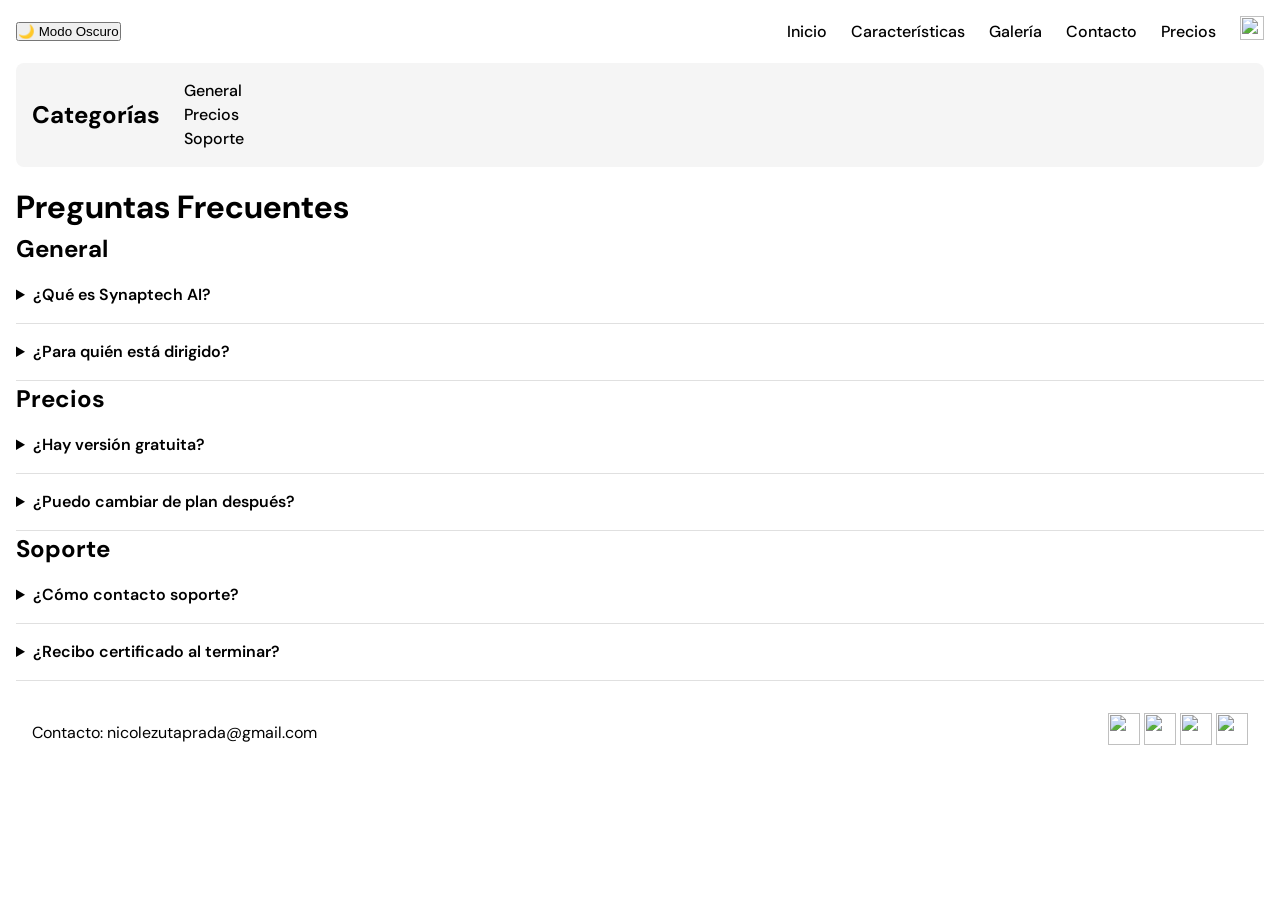
==== faq.html @ 7952f907 "feat: agregando grid y cambiando de tema para ahora vender un curso" ====
<!DOCTYPE html>
<html lang="es">
<head>
    <meta charset="UTF-8">
    <meta name="viewport" content="width=device-width, initial-scale=1.0">
    <title>Synaptech AI - Planes y Precios</title>
    <link rel="stylesheet" href="css/style.css">
    <link href="https://fonts.googleapis.com/css2?family=DM+Sans:ital,opsz,wght@0,9..40,100..1000;1,9..40,100..1000&display=swap" rel="stylesheet">
</head>
<body>
    <header>
        <button id="dark-mode-btn">🌙 Modo Oscuro</button>
        <nav>
            <ul>
                <li><a href="index.html"> Inicio</a></li>
                <li><a href="index.html#caracteristicas">Características</a></li>
                <li><a href="index.html#galeria">Galería</a></li>
                <li><a href="index.html#contacto">Contacto</a></li>
            </ul>
            <a href="precios.html">Precios</a>
            <a href="faq.html" id="icono-faq" aria-label="Preguntas frecuentes">
                <img src="img/faq.svg" alt="" width="24" height="24">
            </a>
        </nav>

    </header>
<nav class="faq-nav">
    <h2>Categorías</h2>
    <ul>
      <li><a href="#general">General</a></li>
      <li><a href="#precios">Precios</a></li>
      <li><a href="#soporte">Soporte</a></li>
    </ul>
  </nav>
<main class="faq-main">
    <h1>Preguntas Frecuentes</h1>

    <section id="general">
        <h2>General</h2>
        <details>
            <summary>¿Qué es Synaptech AI?</summary>
            <p>Synaptech AI es un curso de Inteligencia Artificial diseñado para personas sin experiencia técnica que quieren aprender a usar la IA en su vida y trabajo.</p>
        </details>
        <details>
            <summary>¿Para quién está dirigido?</summary>
            <p>Para cualquier persona que quiera aprender IA desde cero, sin necesidad de saber programar ni tener conocimientos técnicos previos.</p>
        </details>
    </section>

    <section id="precios">
        <h2>Precios</h2>
        <details>
            <summary>¿Hay versión gratuita?</summary>
            <p>Sí, el plan Free incluye una introducción a la IA y 2 lecciones gratuitas para que puedas empezar sin costo.</p>
        </details>
        <details>
            <summary>¿Puedo cambiar de plan después?</summary>
            <p>Sí, puedes actualizar tu plan en cualquier momento desde tu perfil.</p>
        </details>
    </section>

    <section id="soporte">
        <h2>Soporte</h2>
        <details>
            <summary>¿Cómo contacto soporte?</summary>
            <p>Puedes escribirnos a través del formulario de contacto en nuestra página principal o directamente a nuestro correo.</p>
        </details>
        <details>
            <summary>¿Recibo certificado al terminar?</summary>
            <p>Sí, al completar el curso recibes un certificado digital que puedes compartir en LinkedIn y redes profesionales.</p>
        </details>
    </section>
</main>
    

    <footer>
        <p>Contacto: nicolezutaprada@gmail.com</p>
        
        <div id="redessociales">
        <a href="#" aria-label="Síguenos en Facebook">
            <img src="img/facebook.png" alt="" width="32" height="32">
        </a>
        <a href="#" aria-label="Síguenos en Instagram">
            <img src="img/instagram.png" alt="" width="32" height="32">
        </a>
        <a href="#" aria-label="Síguenos en TikTok">
            <img src="img/tiktok.png" alt="" width="32" height="32">
        </a>
        <a href="#" aria-label="Contacto">
            <img src="img/wsp.png" alt="" width="32" height="32">
        </a>

        </div>
    </footer>
    <script>
        const btn = document.getElementById('dark-mode-btn');
        btn.addEventListener('click', function() {
            document.body.classList.toggle('dark-mode');
        });
    </script>
</body>
</html>
---- css/style.css ----
* {
    margin: 0;
    padding: 0;
    box-sizing: border-box;
}

:root {

--bgcolor:#ffffff;
--textcolor:#000000;

}


body{
    font-family: "DM Sans", sans-serif;
    line-height: 1.5;
    background-color: var(--bgcolor);
    color: var(--textcolor);
}

body.dark-mode{
    --bgcolor: #000000;
    --textcolor:#ffffff;
}



nav {
  display: flex;
  align-items: center;
  gap: 24px;
}

header {
  display: flex;
  align-items: center;
  justify-content: space-between;
  padding: 16px;
}
header nav ul {
  display: flex;
  align-items: center;
  gap: 24px;
  list-style: none;
  margin: 0;
  padding: 0;
}

nav a {
  
  text-decoration: none;
color: var(--textcolor); /* se pone la variable porque body.darmode cambia esa variable a blanco cuando se activa el modo oscuro*/
  font-weight: 500;

}

/* justify-content → mover elementos a izquierda, centro o derecha
align-items → mover elementos arriba, centro o abajo*/


#hero {
  display: flex;
  flex-direction:column;     /* base: apilado en móvil, decide hacia dónde van. El justify-content decide dónde dentro de esa dirección.  */ 
  align-items: center;
  gap: 32px;
  padding: 32px;
  text-align: center;
}

#hero img {
  max-width: 100%; /*Puedes medir lo que tú quieras (tu tamaño nativo), PERO tu tope máximo permitido es el 100% de tu padre*/
  height: auto;
}


footer {
  display: flex;
  justify-content: space-between;
  align-items: center;
  padding: 16px 32px;
 
  flex-wrap: wrap;  /* para q los q sobran bajen a la 2da linea */
  gap: 16px;        /*  para que no queden pegados al bajar a la 2da linea*/
}

footer a {
  display: inline-flex;
  align-items: center;
}


#contacto {
  display: flex;
  flex-direction: column;
  align-items: center;
  padding: 32px;
}

#contacto form {
  display: flex;
  flex-direction: column;
  gap: 8px;
  width: 100%;
}

#contacto label {
  font-weight: 600;
}

#contacto input {
  padding: 8px;
  border: 1px solid #e0e0e0;
  border-radius: 4px;
  font: inherit;  /*hereda el tipo de letra dms sans*/
}

#contacto button {
  margin-top: 16px;
  padding: 12px;
  background: #1a1a1a;
  color: #fff;
  border: none;   /* quita el borde por defecto del navegador */
  border-radius: 4px;     /* redondea las esquinas */
  font-weight: 600;
  cursor: pointer;
}

.logo {
  font-weight: 700;
  font-size: 18px;
  margin-right: auto;
}

#caracteristicas {
  padding: 32px;
}

.cards {
  display: flex;        /* pone las cards en fila horizontal */
  flex-wrap: wrap;      /* si no caben en una línea, bajan a la siguiente */
  gap: 16px;            /* espacio entre cada card */
  margin-top: 16px;     /* espacio entre el h2 y las cards */
}

.card {
  flex-basis: 280px;    /* tamaño base de cada card antes de crecer, como width */
  flex-grow: 1;         /* si sobra espacio, las 3 cards se lo reparten por igual. Si una tuviera flex-grow:2 comería el doble del espacio sobrante */
  padding: 16px;        /* espacio interno entre el borde y el contenido */
  border: 1px solid #e0e0e0;  /* borde gris claro de 1px sólido */
  border-radius: 8px;   /* esquinas redondeadas */
   background-color: var(--bgcolor);  /* igual que en .plan */
}

#galeria {
  padding: 32px;
}

.galeria {
  display: flex;
  flex-wrap: wrap;
  gap: 8px;
  margin-top: 16px;
}

.galeria img {
  max-width: 100%;
  flex-grow: 1;
  height: auto;
  border-radius: 4px;
}


#preguntasfrecuentes {
  padding: 32px;

}

#preguntasfrecuentes h2 {
  margin-bottom: 24px;
}

#preguntasfrecuentes h3 {
  padding: 16px 0;
  border-top: 1px solid #e0e0e0; /* línea separadora arriba de cada pregunta */
  font-size: 16px;
}

#preguntasfrecuentes p {
  padding-bottom: 16px;
  color: #555; /* texto de respuesta un poco más suave */
}



#galeria {
  padding: 32px;
}

#galeria h2 {
  margin-bottom: 24px;
}

.galeria {
  display: flex;
  flex-wrap: wrap;
  gap: 16px;
}

.galeria img {
  width: 100%;        /* móvil: 1 imagen por fila */
  border-radius: 8px;
}


/* ========================= PRECIOS.HTML ========================= */
.planes {
  display: grid;
  gap: 24px;
  padding: 32px;
  margin: 0 auto;
}

.plan {
  border: 1px solid #e0e0e0;
  border-radius: 8px;
  padding: 24px;
   background-color: var(--bgcolor);;
  height: 300px;

  display: flex;
  flex-direction: column;
  justify-content: space-between;
  align-items: center;
}

.plan .precio {
  font-size: 32px;
  font-weight: 700;
  margin: 16px 0;
}

#content-precios {
  text-align: center;
}

.plan ul {
  list-style: none;
  text-align: center;
}


.plan a {
  color: var(--textcolor);
  text-decoration: none;
  border: #1a1a1a 1px solid;
  border-radius: 5px;
  padding: 4px 12px;
}


.clientes {
  padding: 32px;
  margin: 0 auto;
}

.logos {
  display: grid;
  /* auto-fit: ajusta automáticamente cuántas columnas caben en el ancho disponible, Grid lo calcula */
  /* minmax(150px, 1fr): cada columna mide mínimo 150px, máximo 1 fracción (lo que sobre) */
  grid-template-columns: repeat(auto-fit, minmax(150px, 1fr));
  gap: 16px;
  margin-top: 16px;
}

.logo-cliente {
  background: #797676;
  border: #1a1a1a 1px solid;
   color: var(--textcolor);
  padding: 24px;
  text-align: center;
  font-weight: 700;
  border-radius: 8px;
}


/* ========================= FAQ.HTML ========================= */

/* BASE: móvil — todo apilado en 1 columna */
.faq-layout {
  display: grid;
  grid-template-areas:
    "header"
    "nav"
    "main"
    "footer";
  grid-template-columns: 1fr;
  gap: 16px;
  min-height: 100vh;

}

.faq-layout header {
  grid-area: header;
}

.faq-nav {
  grid-area: nav;


  padding: 16px;
  margin: 0px 16px;
  background: #f5f5f5;
  border-radius: 8px;
}

.faq-main {
  grid-area: main;

  padding: 16px;
}

.faq-layout footer {
  grid-area: footer;
}


.faq-nav ul {
  list-style: none;
  padding: 0;
}

.faq-main details {
  border-bottom: 1px solid #e0e0e0;
  padding: 16px 0;
}

.faq-main summary {
  font-weight: 600;
  cursor: pointer;
}

.faq-layout h1 {
   padding: 16px;
   text-align: center;
}


/* ===== TABLET (640px en adelante) ===== */
@media (min-width: 640px) { /* cuando la pantalla sea 640px o más, aplica esto, ESTAMOS USANDO MIN WIDTH PORQUE PARTIMOS DE MOBILE ( 400 PX)  MIN WIDTH LO QUE NOS DICE ES QUE  LO Q ESTA DENTRO DE LOS {} SE CUMPLIRA SI EL ANCHO DE LA PANTALLA MIDE EL VALOR INDICADO O MAS*/
  .galeria img {
    width: 48%; /* en tablet: 2 imágenes por fila (48%+48%=96%, el 4% restante es el gap) */
  }
    .planes {
    grid-template-columns: 1fr 1fr;
  }
  
   .faq-layout {
    grid-template-areas:
      "header header"
      "nav    main"
      "footer footer";
    grid-template-columns: 200px 1fr;
    grid-template-rows: auto 1fr auto;
  }
} /* si la pantalla es menor a 640px, este bloque completo se ignora */

/* ===== ESCRITORIO (1024px en adelante) ===== */
@media (min-width: 1024px) { /* cuando la pantalla sea 1024px o más, aplica esto */
  #hero {
    flex-direction: row;  /* en escritorio: el hero se pone en fila (texto e imagen lado a lado), sobrescribe el column que tenías para móvil */
    text-align: left;     /* en escritorio: el texto se alinea a la izquierda */
  }
  #hero img {
    max-width: 50%; /* en escritorio: la imagen ocupa máximo la mitad del hero */
  }
  .galeria img {
    width: 23%; /* en escritorio: 4 imágenes por fila (23%x4=92%, el 8% restante es el gap) */
  }
      .planes {
    grid-template-columns: repeat(4, 1fr) ;  /* equivale a 1fr 1fr 1fr 1fr */
  }
} /* si la pantalla es menor a 1024px, este bloque completo se ignora */
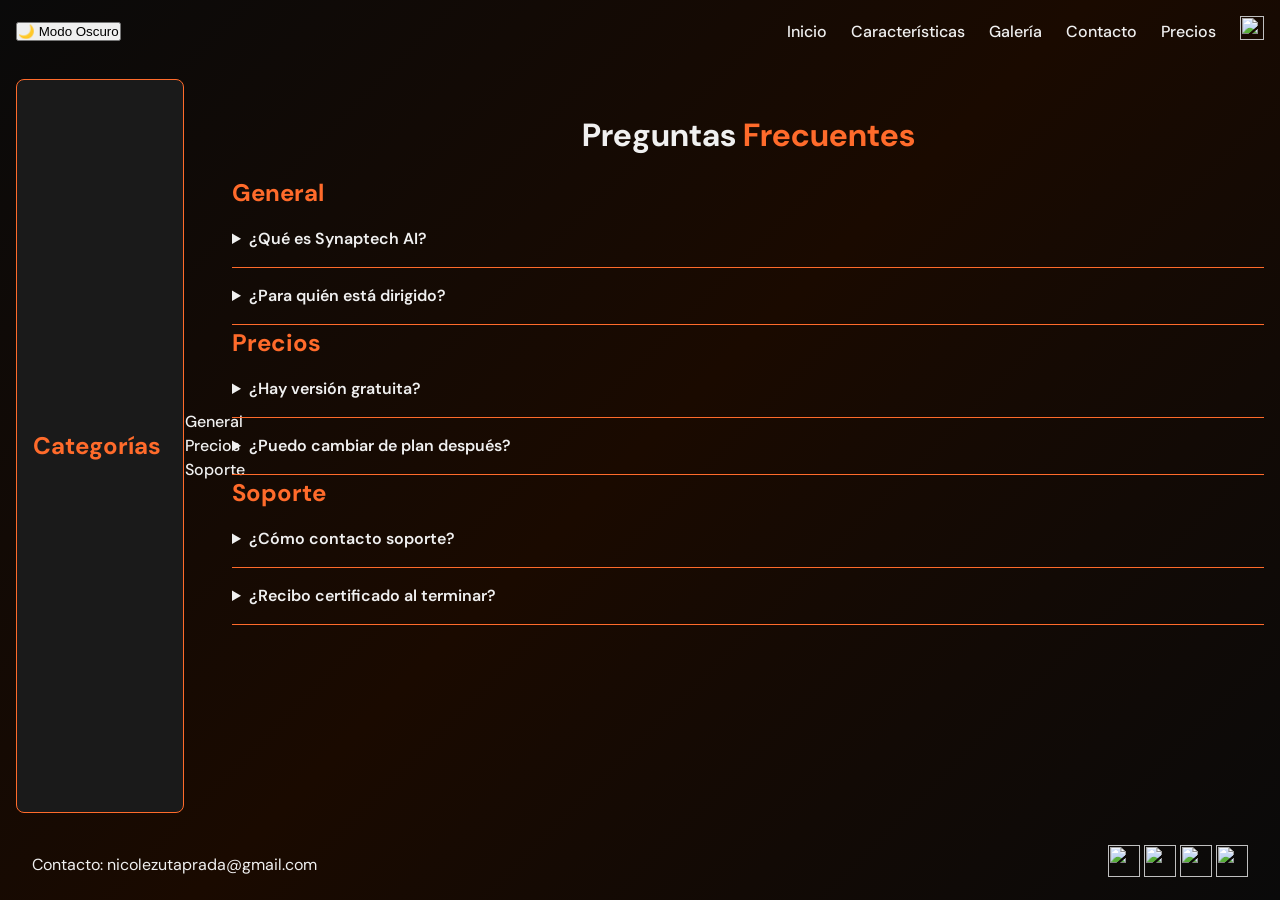
==== commit 8ace7058: "feat:agregando estilos ccs" ====
--- a/faq.html
+++ b/faq.html
@@ -3,11 +3,11 @@
 <head>
     <meta charset="UTF-8">
     <meta name="viewport" content="width=device-width, initial-scale=1.0">
-    <title>Synaptech AI - Planes y Precios</title>
+    <title>Synaptech AI - Preguntas Frecuentes</title>
     <link rel="stylesheet" href="css/style.css">
     <link href="https://fonts.googleapis.com/css2?family=DM+Sans:ital,opsz,wght@0,9..40,100..1000;1,9..40,100..1000&display=swap" rel="stylesheet">
 </head>
-<body>
+<body class="faq-layout">
     <header>
         <button id="dark-mode-btn">🌙 Modo Oscuro</button>
         <nav>
@@ -22,81 +22,89 @@
                 <img src="img/faq.svg" alt="" width="24" height="24">
             </a>
         </nav>
+    </header>
 
-    </header>
-<nav class="faq-nav">
-    <h2>Categorías</h2>
-    <ul>
-      <li><a href="#general">General</a></li>
-      <li><a href="#precios">Precios</a></li>
-      <li><a href="#soporte">Soporte</a></li>
-    </ul>
-  </nav>
-<main class="faq-main">
-    <h1>Preguntas Frecuentes</h1>
+    <nav class="faq-nav">
+        <h2><span style="color: #ff6b2b;">Categorías</span></h2>
+        <ul>
+            <li><a href="#general">General</a></li>
+            <li><a href="#precios">Precios</a></li>
+            <li><a href="#soporte">Soporte</a></li>
+        </ul>
+    </nav>
 
-    <section id="general">
-        <h2>General</h2>
-        <details>
-            <summary>¿Qué es Synaptech AI?</summary>
-            <p>Synaptech AI es un curso de Inteligencia Artificial diseñado para personas sin experiencia técnica que quieren aprender a usar la IA en su vida y trabajo.</p>
-        </details>
-        <details>
-            <summary>¿Para quién está dirigido?</summary>
-            <p>Para cualquier persona que quiera aprender IA desde cero, sin necesidad de saber programar ni tener conocimientos técnicos previos.</p>
-        </details>
-    </section>
+    <main class="faq-main">
+        <h1>Preguntas <span style="color: #ff6b2b;">Frecuentes</span></h1>
 
-    <section id="precios">
-        <h2>Precios</h2>
-        <details>
-            <summary>¿Hay versión gratuita?</summary>
-            <p>Sí, el plan Free incluye una introducción a la IA y 2 lecciones gratuitas para que puedas empezar sin costo.</p>
-        </details>
-        <details>
-            <summary>¿Puedo cambiar de plan después?</summary>
-            <p>Sí, puedes actualizar tu plan en cualquier momento desde tu perfil.</p>
-        </details>
-    </section>
+        <section id="general">
+            <h2><span style="color: #ff6b2b;">General</span></h2>
+            <details>
+                <summary>¿Qué es Synaptech AI?</summary>
+                <p>Synaptech AI es un curso de Inteligencia Artificial diseñado para personas sin experiencia técnica que quieren aprender a usar la IA en su vida y trabajo.</p>
+            </details>
+            <details>
+                <summary>¿Para quién está dirigido?</summary>
+                <p>Para cualquier persona que quiera aprender IA desde cero, sin necesidad de saber programar ni tener conocimientos técnicos previos.</p>
+            </details>
+        </section>
 
-    <section id="soporte">
-        <h2>Soporte</h2>
-        <details>
-            <summary>¿Cómo contacto soporte?</summary>
-            <p>Puedes escribirnos a través del formulario de contacto en nuestra página principal o directamente a nuestro correo.</p>
-        </details>
-        <details>
-            <summary>¿Recibo certificado al terminar?</summary>
-            <p>Sí, al completar el curso recibes un certificado digital que puedes compartir en LinkedIn y redes profesionales.</p>
-        </details>
-    </section>
-</main>
-    
+        <section id="precios">
+            <h2><span style="color: #ff6b2b;">Precios</span></h2>
+            <details>
+                <summary>¿Hay versión gratuita?</summary>
+                <p>Sí, el plan Free incluye una introducción a la IA y 2 lecciones gratuitas para que puedas empezar sin costo.</p>
+            </details>
+            <details>
+                <summary>¿Puedo cambiar de plan después?</summary>
+                <p>Sí, puedes actualizar tu plan en cualquier momento desde tu perfil.</p>
+            </details>
+        </section>
+
+        <section id="soporte">
+            <h2><span style="color: #ff6b2b;">Soporte</span></h2>
+            <details>
+                <summary>¿Cómo contacto soporte?</summary>
+                <p>Puedes escribirnos a través del formulario de contacto en nuestra página principal o directamente a nuestro correo.</p>
+            </details>
+            <details>
+                <summary>¿Recibo certificado al terminar?</summary>
+                <p>Sí, al completar el curso recibes un certificado digital que puedes compartir en LinkedIn y redes profesionales.</p>
+            </details>
+        </section>
+    </main>
 
     <footer>
         <p>Contacto: nicolezutaprada@gmail.com</p>
-        
         <div id="redessociales">
-        <a href="#" aria-label="Síguenos en Facebook">
-            <img src="img/facebook.png" alt="" width="32" height="32">
-        </a>
-        <a href="#" aria-label="Síguenos en Instagram">
-            <img src="img/instagram.png" alt="" width="32" height="32">
-        </a>
-        <a href="#" aria-label="Síguenos en TikTok">
-            <img src="img/tiktok.png" alt="" width="32" height="32">
-        </a>
-        <a href="#" aria-label="Contacto">
-            <img src="img/wsp.png" alt="" width="32" height="32">
-        </a>
-
+            <a href="#" aria-label="Síguenos en Facebook">
+                <img src="img/facebook.png" alt="" width="32" height="32">
+            </a>
+            <a href="#" aria-label="Síguenos en Instagram">
+                <img src="img/instagram.png" alt="" width="32" height="32">
+            </a>
+            <a href="#" aria-label="Síguenos en TikTok">
+                <img src="img/tiktok.png" alt="" width="32" height="32">
+            </a>
+            <a href="#" aria-label="Contacto">
+                <img src="img/wsp.png" alt="" width="32" height="32">
+            </a>
         </div>
     </footer>
     <script>
+        // Busca en toda la página el elemento que tenga id="dark-mode-btn" (el botón)
+        // y lo guarda en la variable "btn" para poder usarlo después
         const btn = document.getElementById('dark-mode-btn');
+
+        // Le dice al botón: "cuando alguien haga clic en ti, ejecuta esta función"
         btn.addEventListener('click', function() {
+
+            // toggle funciona como un interruptor:
+            // si el body NO tiene la clase "dark-mode" → se la agrega
+            // si el body YA tiene la clase "dark-mode" → se la quita
+            // esa clase en el CSS cambia --bgcolor y --textcolor a colores oscuros
             document.body.classList.toggle('dark-mode');
-        });
+
+        }); // cierra el clic y el addEventListener
     </script>
 </body>
 </html>
--- a/css/style.css
+++ b/css/style.css
@@ -1,3 +1,4 @@
+
 * {
     margin: 0;
     padding: 0;
@@ -5,26 +6,27 @@
 }
 
 :root {
-
---bgcolor:#ffffff;
---textcolor:#000000;
-
-}
-
+    --bgcolor: #0a0a0a;
+    --textcolor: #f0f0f0;
+}
 
 body{
     font-family: "DM Sans", sans-serif;
     line-height: 1.5;
-    background-color: var(--bgcolor);
+    background: linear-gradient(
+        135deg,        /* dirección diagonal, como CenteIA */
+        #0a0a0a 0%,    /* negro puro al inicio (0%) */
+        #1a0a00 50%,   /* café muy oscuro a la mitad (50%) */
+        #0a0a0a 100%   /* vuelve a negro al final (100%) */
+    );
+    background-attachment: fixed; /* el degradado no se mueve al hacer scroll, queda fijo */
     color: var(--textcolor);
 }
 
 body.dark-mode{
-    --bgcolor: #000000;
-    --textcolor:#ffffff;
-}
-
-
+    --bgcolor: #ffffff;
+    --textcolor: #0a0a0a;
+}
 
 nav {
   display: flex;
@@ -38,6 +40,7 @@
   justify-content: space-between;
   padding: 16px;
 }
+
 header nav ul {
   display: flex;
   align-items: center;
@@ -48,20 +51,17 @@
 }
 
 nav a {
-  
   text-decoration: none;
-color: var(--textcolor); /* se pone la variable porque body.darmode cambia esa variable a blanco cuando se activa el modo oscuro*/
+  color: var(--textcolor); /* se pone la variable porque body.darmode cambia esa variable a blanco cuando se activa el modo oscuro*/
   font-weight: 500;
-
 }
 
 /* justify-content → mover elementos a izquierda, centro o derecha
 align-items → mover elementos arriba, centro o abajo*/
 
-
 #hero {
   display: flex;
-  flex-direction:column;     /* base: apilado en móvil, decide hacia dónde van. El justify-content decide dónde dentro de esa dirección.  */ 
+  flex-direction:column;     /* base: apilado en móvil, decide hacia dónde van. El justify-content decide dónde dentro de esa dirección.  */
   align-items: center;
   gap: 32px;
   padding: 32px;
@@ -73,13 +73,11 @@
   height: auto;
 }
 
-
 footer {
   display: flex;
   justify-content: space-between;
   align-items: center;
   padding: 16px 32px;
- 
   flex-wrap: wrap;  /* para q los q sobran bajen a la 2da linea */
   gap: 16px;        /*  para que no queden pegados al bajar a la 2da linea*/
 }
@@ -88,7 +86,6 @@
   display: inline-flex;
   align-items: center;
 }
-
 
 #contacto {
   display: flex;
@@ -110,16 +107,18 @@
 
 #contacto input {
   padding: 8px;
-  border: 1px solid #e0e0e0;
+  border: 1px solid #ff6b2b;
   border-radius: 4px;
   font: inherit;  /*hereda el tipo de letra dms sans*/
+  background-color: #1a1a1a;
+  color: var(--textcolor);
 }
 
 #contacto button {
   margin-top: 16px;
   padding: 12px;
-  background: #1a1a1a;
-  color: #fff;
+  background: #ff6b2b;
+  color: #0a0a0a;
   border: none;   /* quita el borde por defecto del navegador */
   border-radius: 4px;     /* redondea las esquinas */
   font-weight: 600;
@@ -143,13 +142,23 @@
   margin-top: 16px;     /* espacio entre el h2 y las cards */
 }
 
+
+
 .card {
   flex-basis: 280px;    /* tamaño base de cada card antes de crecer, como width */
   flex-grow: 1;         /* si sobra espacio, las 3 cards se lo reparten por igual. Si una tuviera flex-grow:2 comería el doble del espacio sobrante */
   padding: 16px;        /* espacio interno entre el borde y el contenido */
-  border: 1px solid #e0e0e0;  /* borde gris claro de 1px sólido */
+  border: 1px solid #ff6b2b;  /* borde gris claro de 1px sólido */
   border-radius: 8px;   /* esquinas redondeadas */
-   background-color: var(--bgcolor);  /* igual que en .plan */
+  background-color: #1a1a1a;  /* igual que en .plan */
+}
+
+.card img {
+  width: 100%;
+  height: 180px;
+  object-fit: cover;
+  border-radius: 8px;
+  margin-bottom: 14px;
 }
 
 #galeria {
@@ -170,10 +179,8 @@
   border-radius: 4px;
 }
 
-
 #preguntasfrecuentes {
   padding: 32px;
-
 }
 
 #preguntasfrecuentes h2 {
@@ -182,16 +189,14 @@
 
 #preguntasfrecuentes h3 {
   padding: 16px 0;
-  border-top: 1px solid #e0e0e0; /* línea separadora arriba de cada pregunta */
+  border-top: 1px solid #ff6b2b; /* línea separadora arriba de cada pregunta */
   font-size: 16px;
 }
 
 #preguntasfrecuentes p {
   padding-bottom: 16px;
-  color: #555; /* texto de respuesta un poco más suave */
-}
-
-
+  color: #cccccc; /* texto de respuesta un poco más suave */
+}
 
 #galeria {
   padding: 32px;
@@ -222,10 +227,10 @@
 }
 
 .plan {
-  border: 1px solid #e0e0e0;
+  border: 1px solid #ff6b2b;
   border-radius: 8px;
   padding: 24px;
-   background-color: var(--bgcolor);;
+  background-color: #1a1a1a;
   height: 300px;
 
   display: flex;
@@ -238,6 +243,7 @@
   font-size: 32px;
   font-weight: 700;
   margin: 16px 0;
+  color: #ff6b2b;
 }
 
 #content-precios {
@@ -249,15 +255,14 @@
   text-align: center;
 }
 
-
 .plan a {
-  color: var(--textcolor);
+  color: #0a0a0a;
   text-decoration: none;
-  border: #1a1a1a 1px solid;
+  background: #ff6b2b;
+  border: #ff6b2b 1px solid;
   border-radius: 5px;
   padding: 4px 12px;
 }
-
 
 .clientes {
   padding: 32px;
@@ -274,9 +279,9 @@
 }
 
 .logo-cliente {
-  background: #797676;
-  border: #1a1a1a 1px solid;
-   color: var(--textcolor);
+  background: #1a1a1a;
+  border: #ff6b2b 1px solid;
+  color: #ff6b2b;
   padding: 24px;
   text-align: center;
   font-weight: 700;
@@ -297,7 +302,6 @@
   grid-template-columns: 1fr;
   gap: 16px;
   min-height: 100vh;
-
 }
 
 .faq-layout header {
@@ -306,24 +310,21 @@
 
 .faq-nav {
   grid-area: nav;
-
-
   padding: 16px;
   margin: 0px 16px;
-  background: #f5f5f5;
-  border-radius: 8px;
+  background: #1a1a1a;
+  border-radius: 8px;
+  border: 1px solid #ff6b2b;
 }
 
 .faq-main {
   grid-area: main;
-
   padding: 16px;
 }
 
 .faq-layout footer {
   grid-area: footer;
 }
-
 
 .faq-nav ul {
   list-style: none;
@@ -331,7 +332,7 @@
 }
 
 .faq-main details {
-  border-bottom: 1px solid #e0e0e0;
+  border-bottom: 1px solid #ff6b2b;
   padding: 16px 0;
 }
 
@@ -351,11 +352,10 @@
   .galeria img {
     width: 48%; /* en tablet: 2 imágenes por fila (48%+48%=96%, el 4% restante es el gap) */
   }
-    .planes {
+  .planes {
     grid-template-columns: 1fr 1fr;
   }
-  
-   .faq-layout {
+  .faq-layout {
     grid-template-areas:
       "header header"
       "nav    main"
@@ -377,7 +377,7 @@
   .galeria img {
     width: 23%; /* en escritorio: 4 imágenes por fila (23%x4=92%, el 8% restante es el gap) */
   }
-      .planes {
+  .planes {
     grid-template-columns: repeat(4, 1fr) ;  /* equivale a 1fr 1fr 1fr 1fr */
   }
 } /* si la pantalla es menor a 1024px, este bloque completo se ignora */
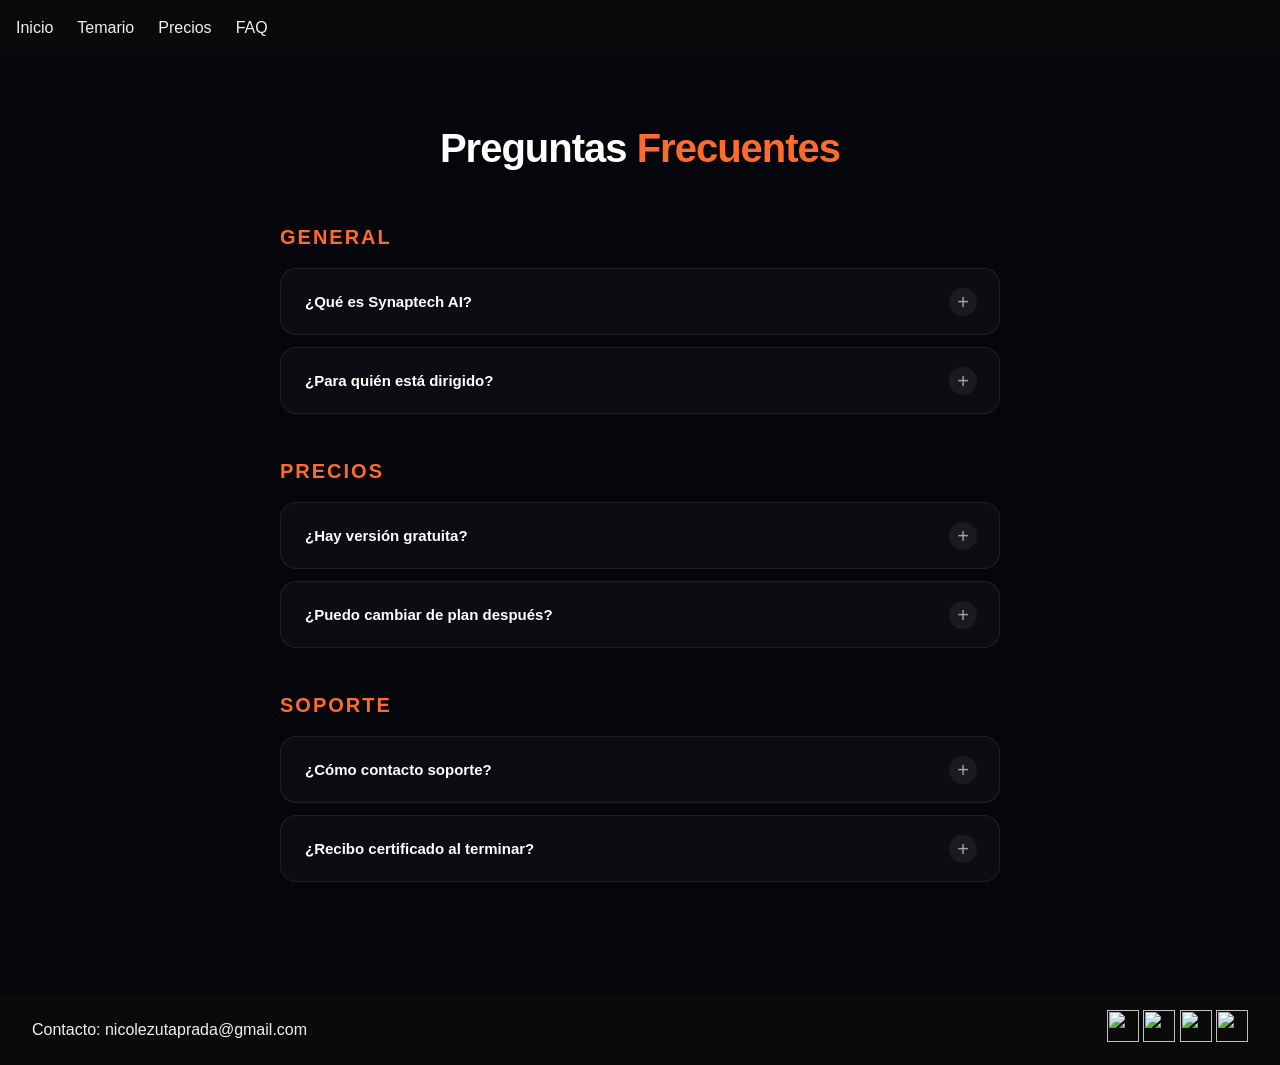
==== commit 5e977811: "feat: arreglando ccs" ====
--- a/faq.html
+++ b/faq.html
@@ -9,70 +9,67 @@
 </head>
 <body class="faq-layout">
     <header>
-        <button id="dark-mode-btn">🌙 Modo Oscuro</button>
+       
         <nav>
             <ul>
                 <li><a href="index.html"> Inicio</a></li>
-                <li><a href="index.html#caracteristicas">Características</a></li>
-                <li><a href="index.html#galeria">Galería</a></li>
-                <li><a href="index.html#contacto">Contacto</a></li>
+                <li><a href="temario.html">Temario</a></li>
+              
             </ul>
             <a href="precios.html">Precios</a>
-            <a href="faq.html" id="icono-faq" aria-label="Preguntas frecuentes">
-                <img src="img/faq.svg" alt="" width="24" height="24">
+            <a href="faq.html" aria-label="Preguntas frecuentes">FAQ</a>
+              
             </a>
         </nav>
     </header>
 
-    <nav class="faq-nav">
-        <h2><span style="color: #ff6b2b;">Categorías</span></h2>
-        <ul>
-            <li><a href="#general">General</a></li>
-            <li><a href="#precios">Precios</a></li>
-            <li><a href="#soporte">Soporte</a></li>
-        </ul>
-    </nav>
+   
 
-    <main class="faq-main">
-        <h1>Preguntas <span style="color: #ff6b2b;">Frecuentes</span></h1>
+ <main class="faq-main">
+    <h1>Preguntas <span>Frecuentes</span></h1>
 
-        <section id="general">
-            <h2><span style="color: #ff6b2b;">General</span></h2>
-            <details>
-                <summary>¿Qué es Synaptech AI?</summary>
-                <p>Synaptech AI es un curso de Inteligencia Artificial diseñado para personas sin experiencia técnica que quieren aprender a usar la IA en su vida y trabajo.</p>
-            </details>
-            <details>
-                <summary>¿Para quién está dirigido?</summary>
-                <p>Para cualquier persona que quiera aprender IA desde cero, sin necesidad de saber programar ni tener conocimientos técnicos previos.</p>
-            </details>
-        </section>
+    <section id="general" class="faq-section">
+        <h2>General</h2>
 
-        <section id="precios">
-            <h2><span style="color: #ff6b2b;">Precios</span></h2>
-            <details>
-                <summary>¿Hay versión gratuita?</summary>
-                <p>Sí, el plan Free incluye una introducción a la IA y 2 lecciones gratuitas para que puedas empezar sin costo.</p>
-            </details>
-            <details>
-                <summary>¿Puedo cambiar de plan después?</summary>
-                <p>Sí, puedes actualizar tu plan en cualquier momento desde tu perfil.</p>
-            </details>
-        </section>
+        <details>
+            <summary>¿Qué es Synaptech AI?</summary>
+            <p>Synaptech AI es un curso de Inteligencia Artificial diseñado para personas sin experiencia técnica que quieren aprender a usar la IA en su vida y trabajo.</p>
+        </details>
 
-        <section id="soporte">
-            <h2><span style="color: #ff6b2b;">Soporte</span></h2>
-            <details>
-                <summary>¿Cómo contacto soporte?</summary>
-                <p>Puedes escribirnos a través del formulario de contacto en nuestra página principal o directamente a nuestro correo.</p>
-            </details>
-            <details>
-                <summary>¿Recibo certificado al terminar?</summary>
-                <p>Sí, al completar el curso recibes un certificado digital que puedes compartir en LinkedIn y redes profesionales.</p>
-            </details>
-        </section>
-    </main>
+        <details>
+            <summary>¿Para quién está dirigido?</summary>
+            <p>Para cualquier persona que quiera aprender IA desde cero, sin necesidad de saber programar ni tener conocimientos técnicos previos.</p>
+        </details>
+    </section>
 
+    <section id="precios" class="faq-section">
+        <h2>Precios</h2>
+
+        <details>
+            <summary>¿Hay versión gratuita?</summary>
+            <p>Sí, el plan Free incluye una introducción a la IA y 2 lecciones gratuitas para que puedas empezar sin costo.</p>
+        </details>
+
+        <details>
+            <summary>¿Puedo cambiar de plan después?</summary>
+            <p>Sí, puedes actualizar tu plan en cualquier momento desde tu perfil.</p>
+        </details>
+    </section>
+
+    <section id="soporte" class="faq-section">
+        <h2>Soporte</h2>
+
+        <details>
+            <summary>¿Cómo contacto soporte?</summary>
+            <p>Puedes escribirnos a través del formulario de contacto en nuestra página principal o directamente a nuestro correo.</p>
+        </details>
+
+        <details>
+            <summary>¿Recibo certificado al terminar?</summary>
+            <p>Sí, al completar el curso recibes un certificado digital que puedes compartir en LinkedIn y redes profesionales.</p>
+        </details>
+    </section>
+</main>
     <footer>
         <p>Contacto: nicolezutaprada@gmail.com</p>
         <div id="redessociales">
@@ -90,21 +87,6 @@
             </a>
         </div>
     </footer>
-    <script>
-        // Busca en toda la página el elemento que tenga id="dark-mode-btn" (el botón)
-        // y lo guarda en la variable "btn" para poder usarlo después
-        const btn = document.getElementById('dark-mode-btn');
-
-        // Le dice al botón: "cuando alguien haga clic en ti, ejecuta esta función"
-        btn.addEventListener('click', function() {
-
-            // toggle funciona como un interruptor:
-            // si el body NO tiene la clase "dark-mode" → se la agrega
-            // si el body YA tiene la clase "dark-mode" → se la quita
-            // esa clase en el CSS cambia --bgcolor y --textcolor a colores oscuros
-            document.body.classList.toggle('dark-mode');
-
-        }); // cierra el clic y el addEventListener
-    </script>
+  
 </body>
 </html>
--- a/css/style.css
+++ b/css/style.css
@@ -10,23 +10,24 @@
     --textcolor: #f0f0f0;
 }
 
+.naranja {
+    color: #ff6b2b;
+}
+
+.plomo
+{
+  color:#524e4e
+}
+
 body{
-    font-family: "DM Sans", sans-serif;
+    font-family: "Inter", sans-serif;
     line-height: 1.5;
-    background: linear-gradient(
-        135deg,        /* dirección diagonal, como CenteIA */
-        #0a0a0a 0%,    /* negro puro al inicio (0%) */
-        #1a0a00 50%,   /* café muy oscuro a la mitad (50%) */
-        #0a0a0a 100%   /* vuelve a negro al final (100%) */
-    );
-    background-attachment: fixed; /* el degradado no se mueve al hacer scroll, queda fijo */
+    
+    background-color: var(--bgcolor);
     color: var(--textcolor);
 }
 
-body.dark-mode{
-    --bgcolor: #ffffff;
-    --textcolor: #0a0a0a;
-}
+
 
 nav {
   display: flex;
@@ -59,19 +60,149 @@
 /* justify-content → mover elementos a izquierda, centro o derecha
 align-items → mover elementos arriba, centro o abajo*/
 
+.badge {
+   
+     width: fit-content;
+    background: transparent;
+    border: 1px solid rgba(255, 107, 43, 0.5);
+    color: #ff6b2b;
+    font-size: 11px;
+    font-weight: 500;
+    letter-spacing: 2px;
+    padding: 8px 16px;
+    border-radius: 30px;
+    margin-bottom: 1px; /*abajo */
+    
+}
 #hero {
-  display: flex;
-  flex-direction:column;     /* base: apilado en móvil, decide hacia dónde van. El justify-content decide dónde dentro de esa dirección.  */
-  align-items: center;
-  gap: 32px;
+  display: grid;
+  grid-template-colums:1fr auto;     /* base: apilado en móvil, decide hacia dónde van. El justify-content decide dónde dentro de esa dirección.  */
+
+  gap: 16px 40px;
   padding: 32px;
-  text-align: center;
-}
-
-#hero img {
-  max-width: 100%; /*Puedes medir lo que tú quieras (tu tamaño nativo), PERO tu tope máximo permitido es el 100% de tu padre*/
-  height: auto;
-}
+
+}
+
+ 
+
+
+#hero p {
+  max-width: 480px;
+}
+
+.botones {
+    display: flex;
+    gap: 12px;
+    margin-top: 24px;
+}
+
+.btn-principal {
+    background: transparent;
+    color: #fff;
+    border: 1px solid rgba(255, 255, 255, 0.3);;
+    padding: 14px 26px;
+    font-size: 13px;
+    font-weight: 700;
+    border-radius: 8px;
+    cursor: pointer;
+}
+
+.btn-secundario {
+    background: transparent;
+    color: #fff;
+    border: 1px solid rgba(255, 255, 255, 0.3);
+    padding: 14px 26px;
+    font-size: 13px;
+    border-radius: 8px;
+    cursor: pointer;
+}
+
+.prueba-social {
+    display: flex;
+    align-items: center;
+    gap: 14px;
+    margin-top: 24px;
+}
+
+.avatares {
+    display: flex;
+}
+
+.avatar {
+    width: 36px;
+    height: 36px;
+    border-radius: 50%;
+    border: 2px solid #0a0a0f;
+    margin-left: -8px;
+    display: flex;
+    align-items: center;
+    justify-content: center;
+    color: #fff;
+    font-size: 11px;
+    font-weight: 700;
+}
+
+.avatar:first-child {
+    margin-left: 0;
+}
+
+.prueba-texto p {
+    font-size: 12px;
+    color: rgba(255,255,255,0.6);
+    margin: 0;
+}
+
+.prueba-texto b {
+    color: #fff;
+    font-weight: 600;
+}
+
+.estrellas {
+    color: #ffb800 !important;
+    font-size: 11px;
+    margin-top: 3px !important;
+}
+
+
+.tarjetas-stats {
+    display: flex;        /* pone las 2 tarjetas lado a lado */
+    gap: 18px;            /* espacio entre las 2 tarjetas */
+    margin-top: 5px;     /* espacio arriba, separa de la prueba social */
+}
+
+.stat-card {
+    background: rgba(255, 255, 255, 0.05);  /* fondo oscuro translúcido */
+    border: 1px solid rgba(255, 255, 255, 0.1); /* borde sutil */
+    border-radius: 10px;   /* esquinas redondeadas */
+    padding: 12px 16px;    /* espacio interno */
+    display: flex;         /* flex para apilar número y texto */
+    flex-direction: column; /* número arriba, texto abajo */
+    gap: 4px;              /* espacio entre número y texto */
+    animation: flotar 4s ease-in-out infinite; /* animación de subir/bajar */
+}
+
+.stat-card b {
+    font-size: 18px;       /* número grande */
+    font-weight: 700;      /* negrita */
+    color: #ff6b2b;        /* naranja */
+}
+
+.stat-card span {
+    font-size: 11px;       /* texto pequeño */
+    color: rgba(255,255,255,0.6); /* blanco semitransparente */
+}
+
+
+/*ESTa animacion  FLOTANTe FUE HECHOS CON IA*/
+
+/* animación de flotar */
+@keyframes flotar {
+    0%, 100% { transform: translateY(0); }     /* posición normal */
+    50%       { transform: translateY(-10px); } /* sube 10px */
+}
+
+
+
 
 footer {
   display: flex;
@@ -87,42 +218,156 @@
   align-items: center;
 }
 
+
+
+
+.botoncontacto {
+    display: inline-block;      /* para que no ocupe todo el ancho */
+    background: rgba(255, 107, 43, 0.1);  /* fondo naranja translúcido */
+    border: 1px solid rgba(255, 107, 43, 0.3); /* borde naranja sutil */
+    color: #ff6b2b;             /* texto naranja */
+    font-size: 13px;
+    font-weight: 550;
+    letter-spacing: 2px;        /* letras separadas */
+    padding: 6px 14px;
+    border-radius: 30px;        /* forma de píldora */
+    margin-bottom: 16px;
+    
+}
+
+#contacto .botoncontacto {
+  display: block;
+    width: fit-content;
+    margin: 0 auto;
+ margin-bottom: 20px;
+}
+
+#contacto h2 {
+    text-align: center;
+}
+
+#contacto p {
+text-align: center;
+    max-width: 520px;    /* ← limita el ancho */
+    margin: 0 auto;      /* ← centra el párrafo */
+}
+
 #contacto {
-  display: flex;
-  flex-direction: column;
-  align-items: center;
-  padding: 32px;
-}
+   background: #0a0a0f;        /* fondo oscuro */
+    padding: 23px 32px;          /* espacio interno */
+}
+
+#item-contact {
+    display: flex;
+    flex-direction: column;
+    gap: 14px;
+    margin-bottom: 28px;
+}
+
+.contact-item {
+    display: flex;
+    align-items: center;
+    gap: 12px;
+}
+
+.contact-icon {
+    width: 36px;
+    height: 36px;
+    background: rgba(255, 107, 43, 0.15);
+    border-radius: 8px;
+    display: flex;
+    align-items: center;
+    justify-content: center;
+    font-size: 16px;
+    flex-shrink: 0;
+}
+
+.contact-text b {
+    display: block;        /* título en su propia línea */
+    color: #fff;
+    font-size: 12px;
+    font-weight: 600;
+    letter-spacing: 1px;
+    text-transform: uppercase;
+}
+
+.contact-text span {
+    color: rgba(255, 255, 255, 0.55);
+    font-size: 13px;
+}
+
+
+
 
 #contacto form {
-  display: flex;
-  flex-direction: column;
-  gap: 8px;
-  width: 100%;
+    display: flex;
+    flex-direction: column;
+    gap: 8px;
+    width: 100%;
+    background: rgba(255, 255, 255, 0.03);      /* ← tarjeta oscura */
+    border: 1px solid rgba(255, 255, 255, 0.08); /* ← borde sutil */
+    border-radius: 18px;                          /* ← esquinas redondeadas */
+    padding: 32px;                                /* ← espacio interno */
+    margin-top: 32px;
 }
 
 #contacto label {
-  font-weight: 600;
-}
-
-#contacto input {
-  padding: 8px;
-  border: 1px solid #ff6b2b;
-  border-radius: 4px;
-  font: inherit;  /*hereda el tipo de letra dms sans*/
-  background-color: #1a1a1a;
-  color: var(--textcolor);
+    font-weight: 600;
+    font-size: 11px;
+    color: rgba(255, 255, 255, 0.7);
+    letter-spacing: 1.5px;
+    text-transform: uppercase;                    /* ← MAYÚSCULAS automático */
+    margin-top: 8px;
+}
+
+#contacto input,
+#contacto select,                                 /* ← agrega select */
+#contacto textarea {                              /* ← agrega textarea */
+    padding: 12px 14px;                           /* ← más padding */
+    border: 1px solid rgba(255, 255, 255, 0.08); /* ← borde sutil gris */
+    border-radius: 10px;                          /* ← más redondeado */
+    font: inherit;
+    background-color: rgba(255, 255, 255, 0.06); /* ← fondo oscuro sutil */
+    color: #000000;
+    outline: none;
+    transition: border 0.2s;                      /* ← animación al focus */
+    width: 100%;
+}
+
+#contacto input:focus,
+#contacto select:focus,
+#contacto textarea:focus {
+    border-color: #ff6b2b;                        /* ← naranja al escribir */
+}
+
+#contacto input::placeholder,
+#contacto textarea::placeholder {
+    color: rgba(255, 255, 255, 0.3);              /* ← placeholder gris */
+}
+
+#contacto textarea {
+    resize: vertical;
+    min-height: 120px;
 }
 
 #contacto button {
-  margin-top: 16px;
-  padding: 12px;
-  background: #ff6b2b;
-  color: #0a0a0a;
-  border: none;   /* quita el borde por defecto del navegador */
-  border-radius: 4px;     /* redondea las esquinas */
-  font-weight: 600;
-  cursor: pointer;
+    margin-top: 16px;
+    padding: 14px;
+    background: transparent;                      /* ← transparente */
+    color: #fff;
+    border: 1px solid rgba(255, 255, 255, 0.3);  /* ← borde blanco sutil */
+    border-radius: 10px;
+    font-weight: 700;
+    font-size: 12px;
+    letter-spacing: 3px;
+    text-transform: uppercase;
+    cursor: pointer;
+    transition: all 0.2s;
+}
+
+#contacto button:hover {
+    background: rgba(255, 255, 255, 0.05);        /* ← efecto hover */
+    border-color: #fff;
 }
 
 .logo {
@@ -131,143 +376,319 @@
   margin-right: auto;
 }
 
+
+
+
+
+
+/* SECCION QUE APRENDERAS*/
 #caracteristicas {
-  padding: 32px;
-}
-
-.cards {
-  display: flex;        /* pone las cards en fila horizontal */
-  flex-wrap: wrap;      /* si no caben en una línea, bajan a la siguiente */
-  gap: 16px;            /* espacio entre cada card */
-  margin-top: 16px;     /* espacio entre el h2 y las cards */
-}
-
-
-
-.card {
-  flex-basis: 280px;    /* tamaño base de cada card antes de crecer, como width */
-  flex-grow: 1;         /* si sobra espacio, las 3 cards se lo reparten por igual. Si una tuviera flex-grow:2 comería el doble del espacio sobrante */
-  padding: 16px;        /* espacio interno entre el borde y el contenido */
-  border: 1px solid #ff6b2b;  /* borde gris claro de 1px sólido */
-  border-radius: 8px;   /* esquinas redondeadas */
-  background-color: #1a1a1a;  /* igual que en .plan */
-}
-
-.card img {
-  width: 100%;
-  height: 180px;
-  object-fit: cover;
-  border-radius: 8px;
-  margin-bottom: 14px;
-}
-
-#galeria {
-  padding: 32px;
-}
-
-.galeria {
-  display: flex;
-  flex-wrap: wrap;
-  gap: 8px;
-  margin-top: 16px;
-}
-
-.galeria img {
-  max-width: 100%;
-  flex-grow: 1;
-  height: auto;
-  border-radius: 4px;
-}
-
-#preguntasfrecuentes {
-  padding: 32px;
-}
-
-#preguntasfrecuentes h2 {
+    padding: 80px 32px;        /* espacio interno: 80px arriba/abajo, 32px lados */
+    text-align: center;         /* centra el contenido (título y subtítulo) */
+  
+              
+}
+
+/* === BADGE "QUÉ APRENDERÁS" === */
+#caracteristicas .tag {
+    display: inline-block;      /* para que no ocupe todo el ancho */
+    background: rgba(255, 107, 43, 0.1);  /* fondo naranja translúcido */
+    border: 1px solid rgba(255, 107, 43, 0.3); /* borde naranja sutil */
+    color: #ff6b2b;             /* texto naranja */
+    font-size: 13px;
+    font-weight: 550;
+    letter-spacing: 2px;        /* letras separadas */
+    padding: 6px 14px;
+    border-radius: 30px;        /* forma de píldora */
+    margin-bottom: 16px;
+}
+
+/* === TÍTULO H2 === */
+#caracteristicas h2 {
+    font-size: 34px;
+    font-weight: 800;           /* extra negrita */
+    color: #fff;
+    line-height: 1.15;          /* líneas pegadas */
+    letter-spacing: -1px;       /* letras un toque juntas */
+    margin-bottom: 12px;
+}
+
+/* === SUBTÍTULO === */
+#caracteristicas .subtitulo {
+    font-size: 14px;
+    color: rgba(255, 255, 255, 0.5);  /* blanco semitransparente */
+    max-width: 520px;            /* no se hace muy ancho */
+    margin: 0 auto 48px auto;    /* centrado horizontalmente + espacio abajo */
+    line-height: 1.6;
+}
+
+/* === GRID DE CARDS === */
+#caracteristicas .cards {
+    display: grid;
+    grid-template-columns: 1fr;  /* ← 1 columna, ocupa todo el ancho */
+    gap: 20px;
+    
+    margin: 0;                   /* ← quita el auto que centra */
+}
+
+/* === CADA CARD === */
+#caracteristicas .card {
+    background: rgba(255, 255, 255, 0.03);  /* fondo casi negro translúcido */
+    border: 1px solid rgba(255, 255, 255, 0.08); /* borde sutil */
+    border-radius: 16px;
+    padding: 28px;
+    text-align: left;             /* texto a la izquierda dentro de la card */
+    position: relative;           /* para posicionar el número 01, 02, 03 */
+    transition: all 0.3s;         /* animación suave al hacer hover */
+    cursor: pointer;
+}
+
+/* === HOVER DE CARD === */
+#caracteristicas .card:hover {
+    border-color: rgba(255, 107, 43, 0.5);  /* borde naranja al pasar mouse */
+    transform: translateY(-4px);             /* se eleva 4px */
+    box-shadow: 0 20px 40px rgba(255, 107, 43, 0.1); /* sombra naranja */
+}
+
+/* === NÚMERO 01, 02, 03 === */
+#caracteristicas .num {
+    position: absolute;          /* posición flotante dentro de la card */
+    top: 24px;
+    right: 24px;
+    font-size: 13px;
+    color: rgba(255, 255, 255, 0.3);
+    font-weight: 600;
+    letter-spacing: 1px;
+}
+
+#caracteristicas .icon-box {
+    color: #ff6b2b;
+    font-size: 22px;
+    font-weight: 700;
+}
+
+/* === TÍTULO H3 DENTRO DE CARD === */
+#caracteristicas .card h3 {
+    font-size: 18px;
+    font-weight: 700;
+    color: #fff;
+    margin-bottom: 10px;
+}
+
+/* === PÁRRAFO DENTRO DE CARD === */
+#caracteristicas .card p {
+    font-size: 13px;
+    color: rgba(255, 255, 255, 0.55);
+    line-height: 1.6;
+    margin-bottom: 18px;
+}
+
+/* === LINK "EXPLORAR MÓDULOS →" === */
+#caracteristicas .link-card {
+    font-size: 11px;
+    color: #ff6b2b;
+    font-weight: 600;
+    letter-spacing: 1.5px;
+    text-decoration: none;        /* quita el subrayado */
+    display: inline-flex;
+    align-items: center;
+    gap: 6px;
+    transition: gap 0.3s;         /* anima el espacio al hover */
+}
+
+/* === HOVER DEL LINK === */
+#caracteristicas .card:hover .link-card {
+    gap: 12px;                    /* la flecha se separa al pasar mouse */
+}
+
+
+
+
+
+
+
+
+
+/* ========================= PRECIOS.HTML ========================= */
+
+.precios-page {
+  background: #05060b;
+  color: #fff;
+  padding: 48px 20px;
+
+}
+
+#content-precios {
+  text-align: center;
+  max-width: 900px;
+  margin: 0 auto 48px;
+}
+
+.tag-precios {
+  display: inline-block;
+  color: #ff6b2b;
+  border: 1px solid #ff6b2b;
+  border-radius: 999px;
+  padding: 8px 22px;
   margin-bottom: 24px;
-}
-
-#preguntasfrecuentes h3 {
-  padding: 16px 0;
-  border-top: 1px solid #ff6b2b; /* línea separadora arriba de cada pregunta */
-  font-size: 16px;
-}
-
-#preguntasfrecuentes p {
-  padding-bottom: 16px;
-  color: #cccccc; /* texto de respuesta un poco más suave */
-}
-
-#galeria {
-  padding: 32px;
-}
-
-#galeria h2 {
-  margin-bottom: 24px;
-}
-
-.galeria {
-  display: flex;
-  flex-wrap: wrap;
-  gap: 16px;
-}
-
-.galeria img {
-  width: 100%;        /* móvil: 1 imagen por fila */
-  border-radius: 8px;
-}
-
-
-/* ========================= PRECIOS.HTML ========================= */
+  font-size: 13px;
+  letter-spacing: 4px;
+  text-transform: uppercase;
+}
+
+#content-precios h1 {
+  font-size: 46px;
+  line-height: 1.1;
+  margin: 0 0 16px;
+}
+
+#content-precios h1 span,
+#content-precios p span {
+  color: #ff6b2b;
+}
+
+#content-precios p {
+  color: #b8b8c4;
+  font-size: 18px;
+  margin-bottom: 36px;
+}
+
+.toggle-precios {
+  display: inline-grid;
+  grid-template-columns: 1fr 1fr;
+  border: 1px solid #3a3a45;
+  border-radius: 999px;
+  padding: 4px;
+}
+
+.toggle-precios button {
+  background: transparent;
+  color: #fff;
+  border: 1px solid transparent;
+  border-radius: 999px;
+  padding: 12px 22px;
+  font-weight: 700;
+  text-transform: uppercase;
+  letter-spacing: 1px;
+}
+
+.toggle-precios button:first-child {
+  border-color: #3a3a45;
+}
+
 .planes {
   display: grid;
-  gap: 24px;
+  grid-template-columns: repeat(1, 1fr);
+  gap: 22px;
+  max-width: 920px;
+  margin: 0 auto;
+}
+
+.plan {
+  position: relative;
+  background: #111218;
+  border: 1px solid #292a33;
+  border-radius: 20px;
   padding: 32px;
-  margin: 0 auto;
-}
-
-.plan {
-  border: 1px solid #ff6b2b;
+}
+
+.plan-popular {
+  border-color: #ff6b2b;
+  background: linear-gradient(180deg, #21100e, #111218);
+}
+
+.popular {
+  position: absolute;
+  top: -12px;
+  left: 50%;
+  transform: translateX(-50%);
+  background: #ff6b2b;
+  color: #fff;
+  border-radius: 999px;
+  padding: 6px 18px;
+  font-size: 11px;
+  font-weight: 700;
+  letter-spacing: 4px;
+  text-transform: uppercase;
+  white-space: nowrap;
+}
+
+.plan h2 {
+  margin: 0 0 6px;
+  font-size: 22px;
+  text-transform: uppercase;
+  letter-spacing: 1px;
+}
+
+.descripcion,
+.factura {
+  color: #a7a7b3;
+  margin: 0;
+}
+
+.precio {
+  margin: 40px 0 8px;
+}
+
+.precio strong {
+  font-size: 52px;
+  line-height: 1;
+}
+
+.precio span {
+  color: #b8b8c4;
+}
+
+.btn {
+  display: block;
+  color: #fff;
+  text-decoration: none;
+  text-align: center;
+  border: 1px solid #555661;
   border-radius: 8px;
-  padding: 24px;
-  background-color: #1a1a1a;
-  height: 300px;
-
-  display: flex;
-  flex-direction: column;
-  justify-content: space-between;
-  align-items: center;
-}
-
-.plan .precio {
-  font-size: 32px;
-  font-weight: 700;
-  margin: 16px 0;
-  color: #ff6b2b;
-}
-
-#content-precios {
-  text-align: center;
+  padding: 12px;
+  margin: 28px 0;
+  font-weight: 800;
+  letter-spacing: 3px;
+  text-transform: uppercase;
 }
 
 .plan ul {
   list-style: none;
+  padding: 0;
+  margin: 0;
+}
+
+.plan li {
+  margin-bottom: 16px;
+  color: #d8d8df;
+}
+
+.plan li::before {
+  margin-right: 12px;
+  font-weight: 700;
+}
+
+.plan li.si::before {
+  content: "✓";
+  color: #19d99b;
+}
+
+.plan li.no {
+  color: #666773;
+}
+
+.plan li.no::before {
+  content: "×";
+  color: #666773;
+}
+
+.garantia {
   text-align: center;
-}
-
-.plan a {
-  color: #0a0a0a;
-  text-decoration: none;
-  background: #ff6b2b;
-  border: #ff6b2b 1px solid;
-  border-radius: 5px;
-  padding: 4px 12px;
-}
-
-.clientes {
-  padding: 32px;
-  margin: 0 auto;
-}
+  color: #b8b8c4;
+  margin-top: 42px;
+}
+
 
 .logos {
   display: grid;
@@ -289,71 +710,354 @@
 }
 
 
-/* ========================= FAQ.HTML ========================= */
-
-/* BASE: móvil — todo apilado en 1 columna */
-.faq-layout {
-  display: grid;
-  grid-template-areas:
-    "header"
-    "nav"
-    "main"
-    "footer";
-  grid-template-columns: 1fr;
-  gap: 16px;
-  min-height: 100vh;
-}
-
-.faq-layout header {
-  grid-area: header;
-}
-
-.faq-nav {
-  grid-area: nav;
-  padding: 16px;
-  margin: 0px 16px;
-  background: #1a1a1a;
-  border-radius: 8px;
-  border: 1px solid #ff6b2b;
-}
+
+
+
+
+
+/*---------------------FAQ SECTION------------------------------ */
+
 
 .faq-main {
-  grid-area: main;
-  padding: 16px;
-}
-
-.faq-layout footer {
-  grid-area: footer;
-}
-
-.faq-nav ul {
-  list-style: none;
-  padding: 0;
-}
-
+    background: #05060b;
+    padding: 70px 32px;
+    color: #fff;
+}
+
+.faq-main h1 {
+    text-align: center;
+    font-size: 40px;
+    font-weight: 800;
+    color: #fff;
+    line-height: 1.1;
+    letter-spacing: -1px;
+    margin-bottom: 52px;
+}
+
+.faq-main h1 span {
+    color: #ff6b2b;
+    font-style: normal;
+}
+
+.faq-section {
+    max-width: 720px;
+    margin: 0 auto 42px;
+}
+
+.faq-section h2 {
+    color: #ff6b2b;
+    font-size: 20px;
+    font-weight: 700;
+    letter-spacing: 2px;
+    text-transform: uppercase;
+    margin-bottom: 16px;
+}
+
+/* === CADA PREGUNTA === */
 .faq-main details {
-  border-bottom: 1px solid #ff6b2b;
-  padding: 16px 0;
-}
-
+    position: relative;
+    background: rgba(255, 255, 255, 0.03);
+    border: 1px solid rgba(255, 255, 255, 0.08);
+    border-radius: 16px;
+    margin-bottom: 12px;
+    overflow: hidden;
+    transition: border-color 0.3s;
+    cursor: pointer;
+}
+
+.faq-main details:hover {
+    border-color: rgba(255, 107, 43, 0.35);
+}
+
+.faq-main details[open] {
+    border-color: #ff6b2b;
+    background: rgba(255, 107, 43, 0.04);
+}
+
+/* === PREGUNTA (summary) === */
 .faq-main summary {
-  font-weight: 600;
-  cursor: pointer;
-}
-
-.faq-layout h1 {
-   padding: 16px;
-   text-align: center;
-}
+    list-style: none;           /* quita el triángulo por defecto */
+    padding: 22px 56px 22px 24px;
+    font-size: 15px;
+    font-weight: 600;
+    color: #fff;
+    line-height: 1.4;
+}
+
+/* quita el triángulo en webkit */
+.faq-main summary::-webkit-details-marker {
+    display: none;
+}
+
+/* === ÍCONO + === */
+.faq-main summary::after {
+    content: "+";
+    position: absolute;
+    right: 22px;
+    top: 50%;
+    transform: translateY(-50%);
+    width: 28px;
+    height: 28px;
+    background: rgba(255, 255, 255, 0.06);
+    border-radius: 50%;
+    display: flex;
+    align-items: center;
+    justify-content: center;
+    color: rgba(255, 255, 255, 0.6);
+    font-size: 20px;
+    font-weight: 300;
+    line-height: 28px;
+    text-align: center;
+    transition: all 0.3s;
+}
+
+.faq-main details[open] summary::after {
+    content: "×";              /* cambia + por × cuando está abierto */
+    background: rgba(255, 107, 43, 0.15);
+    color: #ff6b2b;
+}
+
+/* === RESPUESTA === */
+.faq-main p {
+    padding: 0 24px 22px 24px;
+    font-size: 14px;
+    color: rgba(255, 255, 255, 0.6);
+    line-height: 1.75;
+    margin: 0;
+}
+
+/* === TEMARIO MAIN === */
+.temario {
+    background: #05060b;
+    color: #fff;
+    padding: 70px 32px;
+    min-height: 100vh;
+}
+
+/* === HEADER === */
+.tem-header {
+    text-align: center;
+    margin-bottom: 48px;
+}
+
+.tem-tag {
+    display: inline-block;
+    background: rgba(255, 107, 43, 0.1);
+    border: 1px solid rgba(255, 107, 43, 0.3);
+    color: #ff6b2b;
+    font-size: 11px;
+    letter-spacing: 2px;
+    padding: 6px 14px;
+    border-radius: 30px;
+    margin-bottom: 18px;
+    font-weight: 500;
+}
+
+.tem-header h1 {
+    font-size: 36px;
+    font-weight: 800;
+    color: #fff;
+    line-height: 1.1;
+    letter-spacing: -1px;
+    margin-bottom: 12px;
+}
+
+.tem-header h1 em {
+    color: #ff6b2b;
+    font-style: normal;
+}
+
+.tem-header p {
+    font-size: 14px;
+    color: rgba(255, 255, 255, 0.55);
+    max-width: 480px;
+    margin: 0 auto;
+    line-height: 1.7;
+}
+
+/* === STATS === */
+.tem-stats {
+    display: flex;
+    justify-content: center;
+    gap: 40px;
+    margin-bottom: 48px;
+    flex-wrap: wrap;
+}
+
+.tem-stat {
+    text-align: center;
+}
+
+.tem-stat b {
+    display: block;
+    font-size: 28px;
+    font-weight: 800;
+    color: #fff;
+    margin-bottom: 4px;
+}
+
+.tem-stat span {
+    font-size: 11px;
+    color: rgba(255, 255, 255, 0.4);
+    letter-spacing: 2px;
+}
+
+/* === GRID === */
+.tem-grid {
+    max-width: 720px;
+    margin: 0 auto;
+    display: flex;
+    flex-direction: column;
+    gap: 12px;
+}
+
+/* === CADA MÓDULO (details) === */
+.tem-grid details {
+    background: rgba(255, 255, 255, 0.03);
+    border: 1px solid rgba(255, 255, 255, 0.08);
+    border-radius: 16px;
+    overflow: hidden;
+    transition: border-color 0.3s;
+}
+
+.tem-grid details:hover {
+    border-color: rgba(255, 107, 43, 0.35);
+}
+
+.tem-grid details[open] {
+    border-color: #ff6b2b;
+    background: rgba(255, 107, 43, 0.03);
+}
+
+/* === SUMMARY (cabecera clickeable) === */
+.tem-grid summary {
+    list-style: none;
+    display: flex;
+    align-items: center;
+    gap: 16px;
+    padding: 20px 24px;
+    cursor: pointer;
+}
+
+.tem-grid summary::-webkit-details-marker {
+    display: none;               /* quita el triángulo */
+}
+
+/* === NÚMERO DEL MÓDULO === */
+.mod-num {
+    width: 36px;
+    height: 36px;
+    background: rgba(255, 107, 43, 0.1);
+    border: 1px solid rgba(255, 107, 43, 0.2);
+    border-radius: 8px;
+    display: flex;
+    align-items: center;
+    justify-content: center;
+    color: #ff6b2b;
+    font-size: 12px;
+    font-weight: 700;
+    flex-shrink: 0;
+}
+
+/* === INFO DEL MÓDULO === */
+.mod-info {
+    flex: 1;                     /* ocupa el espacio disponible */
+}
+
+.mod-title {
+    font-size: 15px;
+    font-weight: 700;
+    color: #fff;
+    margin-bottom: 3px;
+    display: flex;
+    align-items: center;
+    gap: 8px;
+}
+
+.mod-meta {
+    font-size: 11px;
+    color: rgba(255, 255, 255, 0.4);
+    letter-spacing: 0.5px;
+}
+
+/* === BADGE GRATIS === */
+.mod-free {
+    font-size: 9px;
+    background: rgba(16, 185, 129, 0.15);
+    border: 1px solid rgba(16, 185, 129, 0.3);
+    color: #10b981;
+    padding: 3px 8px;
+    border-radius: 30px;
+    font-weight: 600;
+    letter-spacing: 1px;
+}
+
+/* === ÍCONO + === */
+.tem-grid summary::after {
+    content: "+";
+    color: rgba(255, 255, 255, 0.5);
+    font-size: 22px;
+    font-weight: 300;
+    flex-shrink: 0;
+    transition: all 0.3s;
+}
+
+.tem-grid details[open] summary::after {
+    content: "×";               /* cambia + por × al abrir */
+    color: #ff6b2b;
+}
+
+/* === LECCIONES === */
+.mod-lessons {
+    padding: 0 24px 20px 76px;  /* alineado con el título */
+    display: flex;
+    flex-direction: column;
+    gap: 10px;
+}
+
+.lesson {
+    display: flex;
+    align-items: center;
+    gap: 10px;
+    font-size: 13px;
+    color: rgba(255, 255, 255, 0.6);
+}
+
+.lesson::before {
+    content: "▸";               /* flecha antes de cada lección */
+    color: #ff6b2b;
+    font-size: 10px;
+    flex-shrink: 0;
+}
+
+/* === RESPONSIVE MÓVIL === aplica esto cuando la pantalla mida 768px o MENOS*/
+@media (max-width: 768px) {   
+    .temario {
+        padding: 48px 20px;
+    }
+
+    .tem-header h1 {
+        font-size: 28px;
+    }
+
+    .tem-stats {
+        gap: 24px;
+    }
+
+    .mod-lessons {
+        padding: 0 16px 20px 16px; /* menos padding en móvil */
+    }
+}
+
+
+
 
 
 /* ===== TABLET (640px en adelante) ===== */
 @media (min-width: 640px) { /* cuando la pantalla sea 640px o más, aplica esto, ESTAMOS USANDO MIN WIDTH PORQUE PARTIMOS DE MOBILE ( 400 PX)  MIN WIDTH LO QUE NOS DICE ES QUE  LO Q ESTA DENTRO DE LOS {} SE CUMPLIRA SI EL ANCHO DE LA PANTALLA MIDE EL VALOR INDICADO O MAS*/
-  .galeria img {
-    width: 48%; /* en tablet: 2 imágenes por fila (48%+48%=96%, el 4% restante es el gap) */
-  }
+
   .planes {
-    grid-template-columns: 1fr 1fr;
+    grid-template-columns: repeat(4, 1fr);
   }
   .faq-layout {
     grid-template-areas:
@@ -365,19 +1069,12 @@
   }
 } /* si la pantalla es menor a 640px, este bloque completo se ignora */
 
+
+
 /* ===== ESCRITORIO (1024px en adelante) ===== */
-@media (min-width: 1024px) { /* cuando la pantalla sea 1024px o más, aplica esto */
-  #hero {
-    flex-direction: row;  /* en escritorio: el hero se pone en fila (texto e imagen lado a lado), sobrescribe el column que tenías para móvil */
-    text-align: left;     /* en escritorio: el texto se alinea a la izquierda */
+@media (min-width: 1024px) {
+  /* #hero — ELIMINADO, se queda apilado en 1 columna siempre */
+  .planes {
+    grid-template-columns: repeat(4, 1fr);
   }
-  #hero img {
-    max-width: 50%; /* en escritorio: la imagen ocupa máximo la mitad del hero */
-  }
-  .galeria img {
-    width: 23%; /* en escritorio: 4 imágenes por fila (23%x4=92%, el 8% restante es el gap) */
-  }
-  .planes {
-    grid-template-columns: repeat(4, 1fr) ;  /* equivale a 1fr 1fr 1fr 1fr */
-  }
-} /* si la pantalla es menor a 1024px, este bloque completo se ignora */+}
